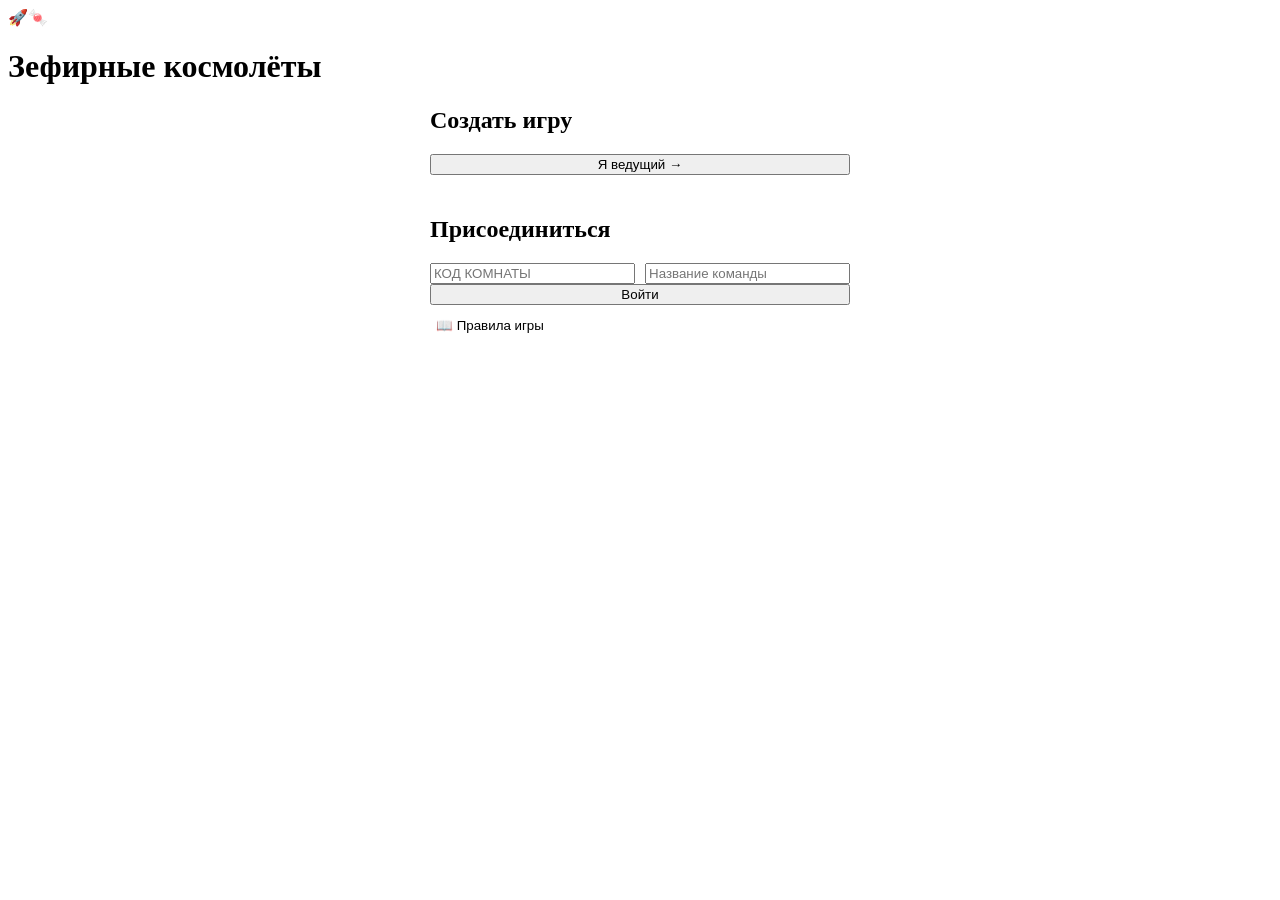
==== frontend/index.html @ bb79fe34 "Add files via upload" ====
<!DOCTYPE html>
<html lang="ru">
<head>
    <meta charset="UTF-8" />
    <meta name="viewport" content="width=device-width, initial-scale=1.0" />
    <title>Зефирные космолёты</title>
    <link rel="stylesheet" href="/static/styles.css" />
    <style>
        .main-card { max-width: 420px; width: 100%; margin: 0 auto; }
        .divider { border: 0; height: 1px; background: var(--card-border); margin: 20px 0; }
        .join-row { display: flex; gap: 10px; flex-wrap: wrap; }
        .join-row input { flex: 1; min-width: 120px; }
        .rules-btn { background: transparent; border: 1px solid var(--card-border); color: var(--text-dim); margin-top: 12px; }
    </style>
</head>
<body>
    <div class="wrap center-screen">
        <div class="title-emoji">🚀🍬</div>
        <h1>Зефирные космолёты</h1>
        <div class="card main-card stack">
            <h2>Создать игру</h2>
            <button onclick="location.href='/admin'" class="secondary" style="width:100%;">Я ведущий →</button>
            <hr class="divider" />
            <h2>Присоединиться</h2>
            <div class="join-row">
                <input type="text" id="roomCode" placeholder="Код комнаты" maxlength="5" style="text-transform:uppercase;" />
                <input type="text" id="teamName" placeholder="Название команды" />
            </div>
            <button id="joinBtn" style="width:100%;">Войти</button>
            <div id="joinMsg" class="muted"></div>
            <button class="rules-btn" onclick="openRules()">📖 Правила игры</button>
        </div>
    </div>
    <script>
        document.getElementById('joinBtn').addEventListener('click', async () => {
            const code = document.getElementById('roomCode').value.trim().toUpperCase();
            const name = document.getElementById('teamName').value.trim();
            const msg = document.getElementById('joinMsg');
            if (!code || !name) { msg.textContent = '❌ Заполните все поля'; return; }
            try {
                const res = await fetch(`/api/games/${code}/join`, {
                    method: 'POST',
                    headers: { 'Content-Type': 'application/json' },
                    body: JSON.stringify({ name })
                });
                const data = await res.json();
                if (!res.ok) throw new Error(data.detail || 'Ошибка');
                const params = new URLSearchParams({ room: code, token: data.token });
                window.location.href = `/team?${params}`;
            } catch (e) {
                msg.textContent = '❌ ' + e.message;
            }
        });
    </script>
</body>
</html>
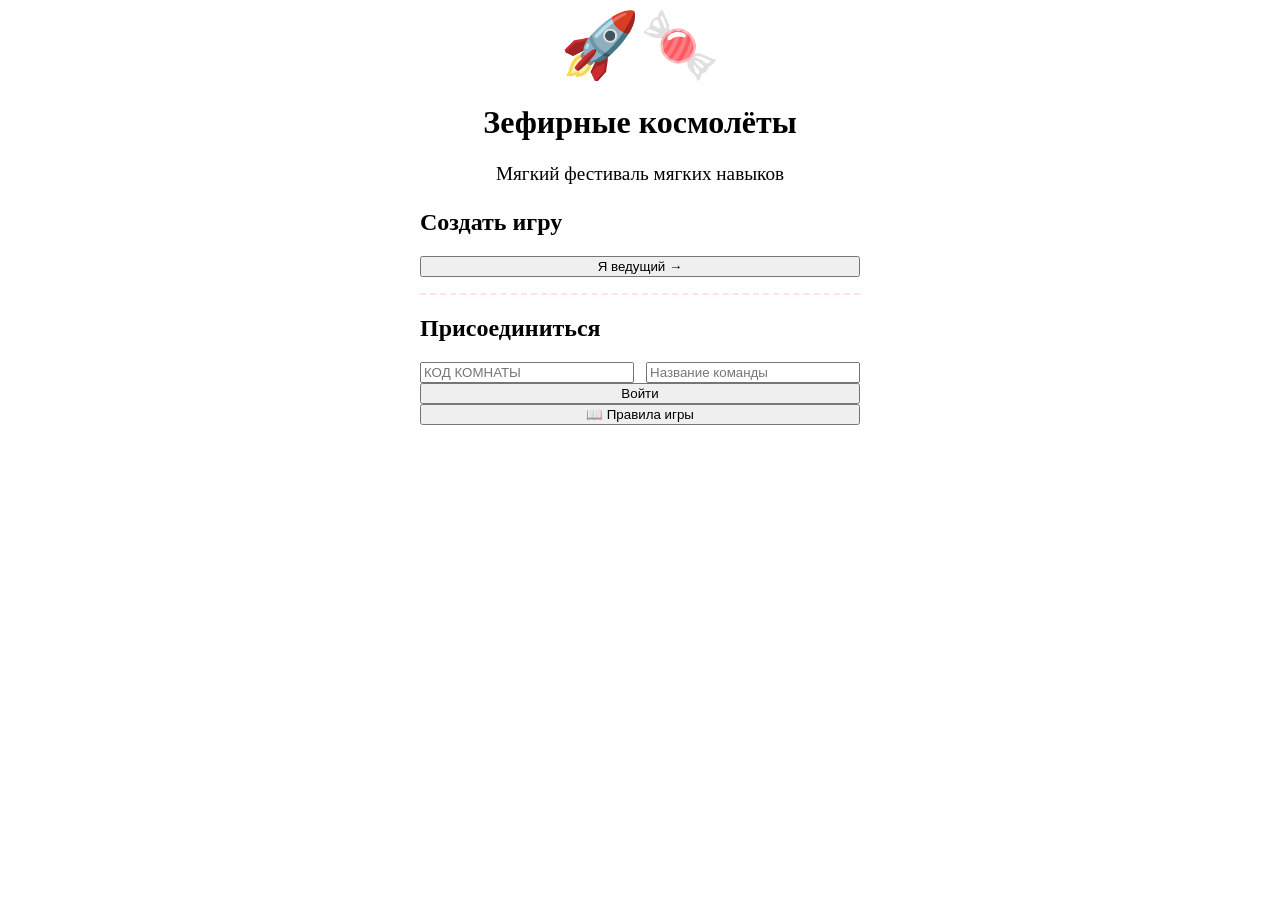
==== commit dbf2cc5d: "index.html" ====
--- a/frontend/index.html
+++ b/frontend/index.html
@@ -3,24 +3,26 @@
 <head>
     <meta charset="UTF-8" />
     <meta name="viewport" content="width=device-width, initial-scale=1.0" />
-    <title>Зефирные космолёты</title>
+    <title>Зефирные космолёты 🌸</title>
+    <link rel="icon" href="data:image/svg+xml,%3Csvg xmlns='http://www.w3.org/2000/svg' viewBox='0 0 100 100'%3E%3Ctext y='.9em' font-size='90'%3E🚀%3C/text%3E%3C/svg%3E" />
     <link rel="stylesheet" href="/static/styles.css" />
     <style>
-        .main-card { max-width: 420px; width: 100%; margin: 0 auto; }
-        .divider { border: 0; height: 1px; background: var(--card-border); margin: 20px 0; }
-        .join-row { display: flex; gap: 10px; flex-wrap: wrap; }
+        .main-card { max-width: 440px; margin: 0 auto; }
+        .join-row { display: flex; gap: 12px; flex-wrap: wrap; }
         .join-row input { flex: 1; min-width: 120px; }
-        .rules-btn { background: transparent; border: 1px solid var(--card-border); color: var(--text-dim); margin-top: 12px; }
+        .title-emoji { font-size: 4rem; text-align: center; }
+        .subtitle { font-size: 1.2rem; color: var(--text-dim); }
     </style>
 </head>
 <body>
-    <div class="wrap center-screen">
+    <div class="wrap">
         <div class="title-emoji">🚀🍬</div>
-        <h1>Зефирные космолёты</h1>
+        <h1 style="text-align:center;">Зефирные космолёты</h1>
+        <p class="subtitle" style="text-align:center; margin-bottom:24px;">Мягкий фестиваль мягких навыков</p>
         <div class="card main-card stack">
             <h2>Создать игру</h2>
             <button onclick="location.href='/admin'" class="secondary" style="width:100%;">Я ведущий →</button>
-            <hr class="divider" />
+            <hr style="border: none; border-top: 2px dashed rgba(255,182,193,0.4); margin: 16px 0;" />
             <h2>Присоединиться</h2>
             <div class="join-row">
                 <input type="text" id="roomCode" placeholder="Код комнаты" maxlength="5" style="text-transform:uppercase;" />
@@ -28,7 +30,7 @@
             </div>
             <button id="joinBtn" style="width:100%;">Войти</button>
             <div id="joinMsg" class="muted"></div>
-            <button class="rules-btn" onclick="openRules()">📖 Правила игры</button>
+            <button class="ghost" onclick="openRules()" style="width:100%;">📖 Правила игры</button>
         </div>
     </div>
     <script>
@@ -53,4 +55,4 @@
         });
     </script>
 </body>
-</html>+</html>
